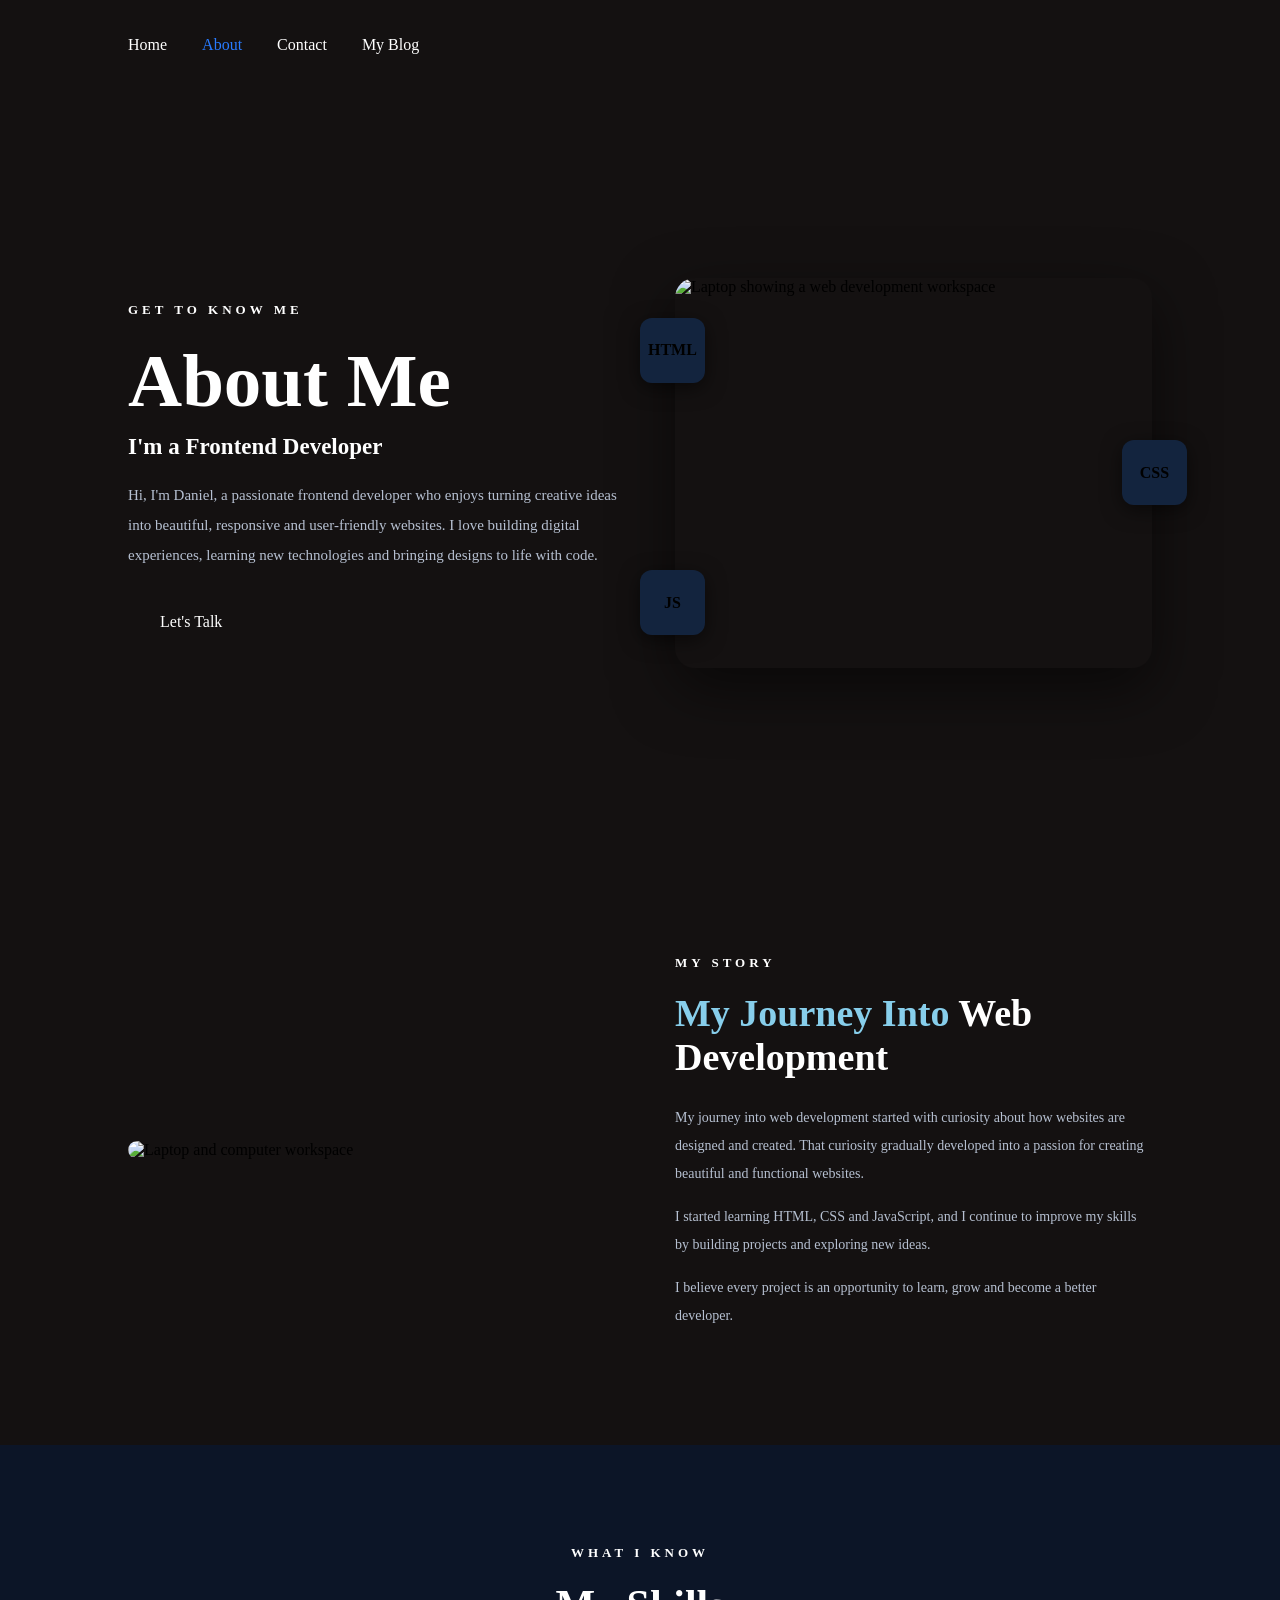
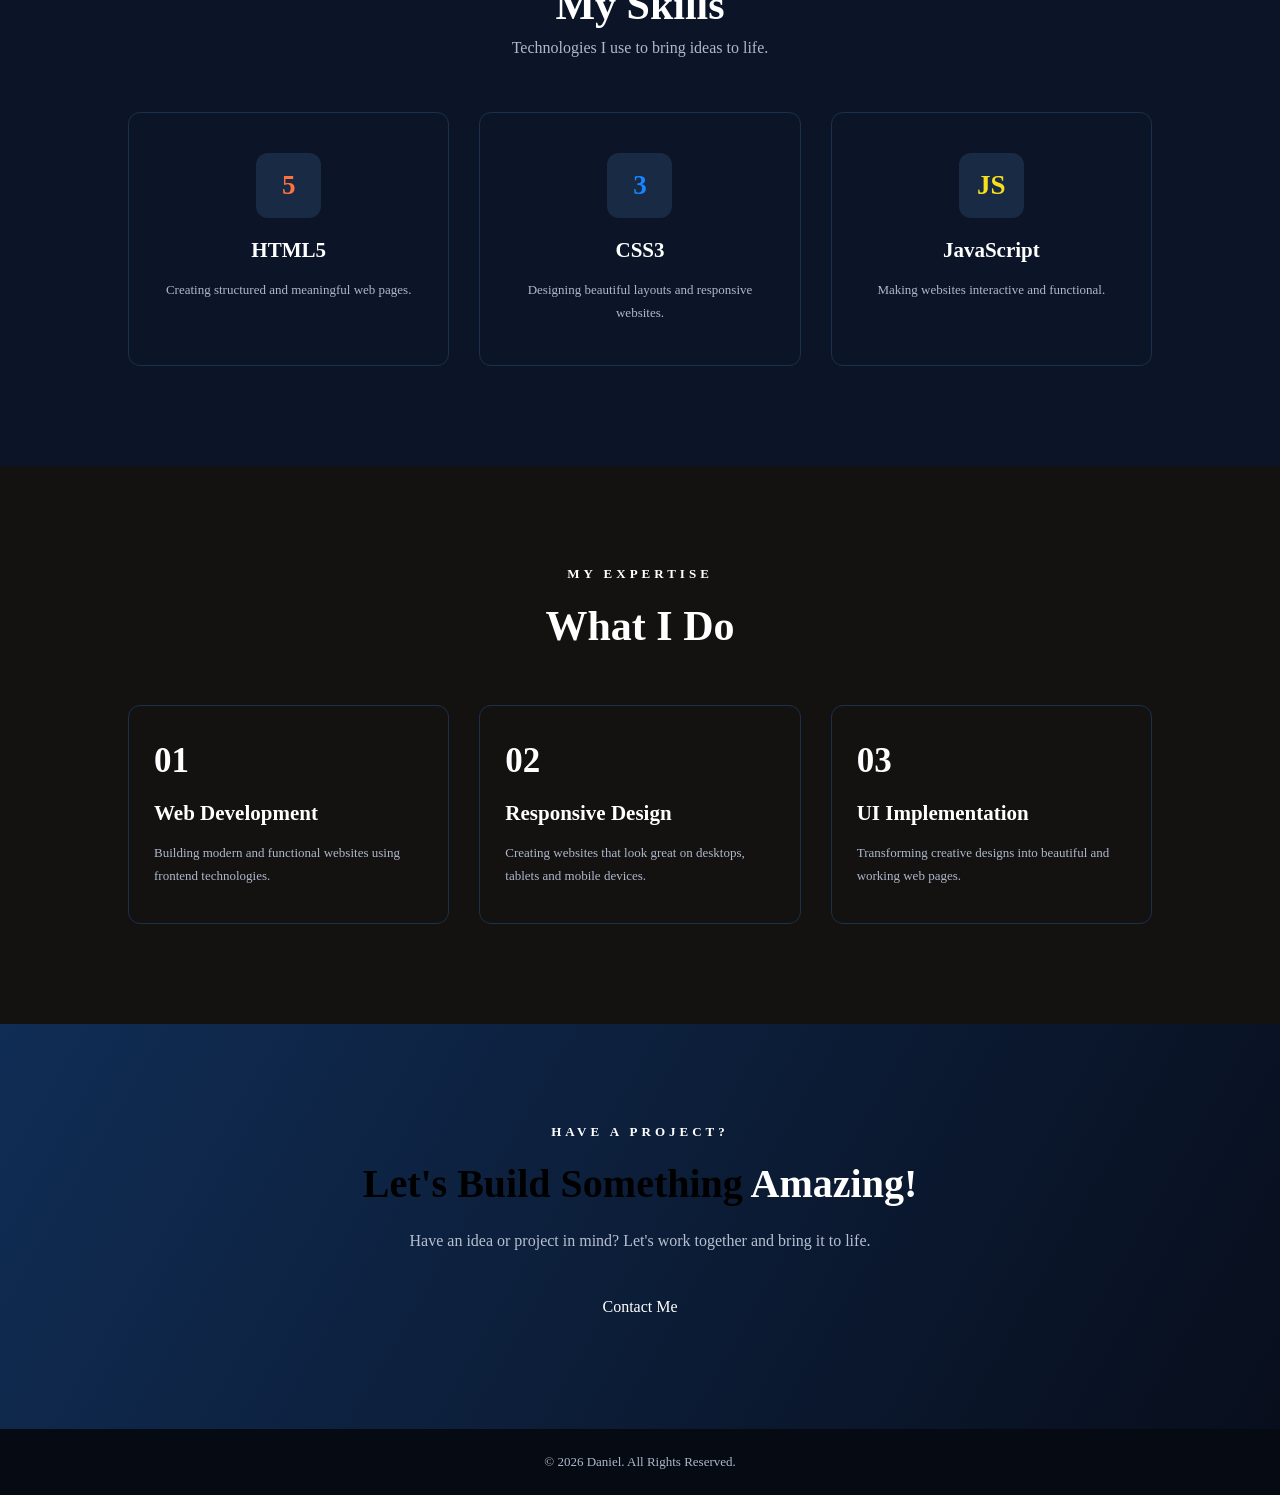
==== ABOUTS.html @ 97b01ce0 "check" ====
<!DOCTYPE html>
<html lang="en">

<head>
    <meta charset="UTF-8">
    <meta name="viewport" content="width=device-width, initial-scale=1.0">
    <title>Document</title>
    <link rel="stylesheet" href="Abouts.css">
</head>

<body>
    <header class="navbar">


        <div class="menu" id="menus">
            <span></span>
            <span></span>
            <span></span>
        </div>
        <nav class="nav-link" id="navLink">
            <a href="index.html">Home</a>
            <a href="ABOUTS.html" class="active">About </a>
            <a href="Contact.html">Contact</a>
            <a href="My blog.html">My Blog</a>
        </nav>


        <!-- HAMBURGER MENU
         <div class="menu" id="menu">
        <span></span>
        <span></span>
        <span></span>
    </div> -->

        <!-- NAVIGATION LINKS -->
        <!-- <nav class="nav-links" id="navLinks">
        <a href="porfolio.html">Home</a>
        <a href="#about">About Me</a>
        <a href="#services">My</a>
        <a href="#contact">Contact</a>
    </nav> -->


    </header>
    <div class="hero-container">

        <div class="hero-text">
            <p class="small-title">GET TO KNOW ME</p>

            <h1>About <span>Me</span></h1>

            <h2>I'm a Frontend Developer</h2>

            <p class="description">
                Hi, I'm Daniel, a passionate frontend developer
                who enjoys turning creative ideas into beautiful,
                responsive and user-friendly websites.

                I love building digital experiences, learning
                new technologies and bringing designs to life
                with code.
            </p>

            <a href="#contact" class="hero-btn">Let's Talk</a>
        </div>

        <div class="hero-image">
            <div class="image-circle"></div>

            <img src="https://images.unsplash.com/photo-1498050108023-c5249f4df085?w=1000"
                alt="Laptop showing a web development workspace">

            <div class="floating-box box-one">
                <span>HTML</span>
            </div>

            <div class="floating-box box-two">
                <span>CSS</span>
            </div>

            <div class="floating-box box-three">
                <span>JS</span>
            </div>
        </div>

    </div>
    </section>


    <!-- MY JOURNEY -->
    <section class="journey" id="about">

        <div class="journey-image">
            <img src="https://images.unsplash.com/photo-1516321318423-f06f85e504b3?w=1000"
                alt="Laptop and computer workspace">
        </div>

        <div class="journey-text">
            <p class="small-title">MY STORY</p>

            <h2>My Journey Into <span>Web Development</span></h2>

            <p>
                My journey into web development started with curiosity
                about how websites are designed and created.

                That curiosity gradually developed into a passion
                for creating beautiful and functional websites.
            </p>

            <p>
                I started learning HTML, CSS and JavaScript,
                and I continue to improve my skills by building
                projects and exploring new ideas.
            </p>

            <p>
                I believe every project is an opportunity to learn,
                grow and become a better developer.
            </p>

        </div>
    </section>


    <!-- SKILLS -->
    <section class="skills" id="skills">

        <div class="section-heading">
            <p class="small-title">WHAT I KNOW</p>
            <h2>My <span>Skills</span></h2>
            <p>Technologies I use to bring ideas to life.</p>
        </div>

        <div class="skills-container">

            <div class="skill-card">
                <div class="skill-icon html">5</div>
                <h3>HTML5</h3>
                <p>Creating structured and meaningful web pages.</p>
            </div>

            <div class="skill-card">
                <div class="skill-icon css">3</div>
                <h3>CSS3</h3>
                <p>Designing beautiful layouts and responsive websites.</p>
            </div>

            <div class="skill-card">
                <div class="skill-icon js">JS</div>
                <h3>JavaScript</h3>
                <p>Making websites interactive and functional.</p>
            </div>

        </div>
    </section>


    <!-- WHAT I DO -->
    <section class="services" id="services">

        <div class="section-heading">
            <p class="small-title">MY EXPERTISE</p>
            <h2>What I <span>Do</span></h2>
        </div>

        <div class="services-container">

            <div class="service-card">
                <div class="service-icon">01</div>
                <h3>Web Development</h3>
                <p>
                    Building modern and functional websites
                    using frontend technologies.
                </p>
            </div>

            <div class="service-card">
                <div class="service-icon">02</div>
                <h3>Responsive Design</h3>
                <p>
                    Creating websites that look great
                    on desktops, tablets and mobile devices.
                </p>
            </div>

            <div class="service-card">
                <div class="service-icon">03</div>
                <h3>UI Implementation</h3>
                <p>
                    Transforming creative designs into
                    beautiful and working web pages.
                </p>
            </div>

        </div>
    </section>


    <!-- CONTACT -->
    <section class="contact" id="contact">

        <p class="small-title">HAVE A PROJECT?</p>

        <h2>Let's Build Something <span>Amazing!</span></h2>

        <p>
            Have an idea or project in mind?
            Let's work together and bring it to life.
        </p>

        <a href="About.html" class="contact-btn">Contact Me</a>

    </section>


    <!-- FOOTER -->
    <footer>
        <p>© 2026 Daniel. All Rights Reserved.</p>
    </footer>

</body>

</html>
---- Abouts.css ----
* {
    margin: 0;
    padding: 0;
    box-sizing: border-box;
}

.navbar {
    width: 100%;
    height: 90px;
    background-color: rgb(20, 17, 17);

    display: flex;
    align-items: center;
    justify-content: space-between;

    padding: 0 10%;
    position: relative;
}

body {

    border-radius: 20px;
    background-color: rgb(20, 17, 17);
}

.logo {
    width: 55px;
    height: 50px;
    display: block;
}

.logo svg {
    width: 100%;
    height: 100%;
}

/* HAMBURGER */

.menus {
    width: 25px;
    height: 22px;

    display: flex;
    flex-direction: column;
    justify-content: space-between;

    cursor: pointer;
    z-index: 10;
}

.menus span {
    width: 100%;
    height: 2px;
    background-color: white;
    border-radius: 5px;
    transition: 0.3s;
}

/* NAV LINKS */

.nav-links {
    position: absolute;
    top: 90px;
    right: 10%;

    width: 200px;
    background-color: rgb(20, 17, 17);

    display: none;
    flex-direction: column;

    padding: 20px;
    gap: 20px;
}


.nav-link {
    display: flex;
    align-items: center;
    gap: 35px;
}

.nav-link a {
    color: white;
    text-decoration: none;
    font-size: 16px;
    transition: 0.3s;
}

.nav-link a:hover,
.nav-link a.active {
    color: #287bff;
}

/* Three lines */
.menu {
    display: none;
    cursor: pointer;
}

.menu span {
    display: block;
    width: 30px;
    height: 3px;
    background: white;
    margin: 6px 0;
    border-radius: 5px;
}

/* Mobile */


.images {
    height: 15vh;
}

.about-hero {
    min-height: 100vh;
    background: radial-gradient(circle at 80% 40%, #102d55, #080e1c 55%);
}

.hero-container {
    min-height: 85vh;
    display: flex;
    align-items: center;
    justify-content: space-between;
    padding: 50px 10%;
    gap: 50px;
}

.hero-text {
    width: 50%;
}

.small-title {
    color: white;
    font-size: 13px;
    font-weight: 600;
    letter-spacing: 4px;
    margin-bottom: 20px;
}

.hero-text h1 {
    font-size: clamp(45px, 6vw, 75px);
    margin-bottom: 10px;
    color: white;
}

.hero-text h1 span,
.journey-text h2 span,
.section-heading h2 span,
.contact h2 span {
    color: white;
}

.hero-text h2 {
    font-size: 23px;
    margin-bottom: 20px;
    color: white;
}

.description {
    color: #b6c0d1;
    line-height: 2;
    font-size: 15px;
    max-width: 550px;
}

.hero-btn,
.contact-btn {
    display: inline-block;
    background: var(--blue);
    color: white;
    text-decoration: none;
    padding: 13px 32px;
    border-radius: 5px;
    margin-top: 30px;
    transition: .3s;
}

.hero-btn:hover,
.contact-btn:hover {
    background: white;
    color: var(--blue);
    transform: translateY(-5px);
}

/* HERO IMAGE */

.hero-image {
    width: 48%;
    position: relative;
    display: flex;
    align-items: center;
    justify-content: center;
}

.hero-image img {
    width: 100%;
    max-width: 550px;
    height: 390px;
    object-fit: cover;
    border-radius: 20px;
    position: relative;
    z-index: 2;
    box-shadow: 0 20px 60px #0008;
}

.image-circle {
    width: 350px;
    height: 350px;
    border: 2px solid var(--blue);
    border-radius: 50%;
    position: absolute;
    animation: rotate 10s linear infinite;
}

.floating-box {
    position: absolute;
    z-index: 3;
    width: 65px;
    height: 65px;
    border-radius: 12px;
    background: #13243e;
    border: 1px solid var(--blue);
    display: flex;
    align-items: center;
    justify-content: center;
    font-weight: 700;
    color: var(--blue);
    box-shadow: 0 5px 20px #0008;
    animation: float 3s ease-in-out infinite;
}

.box-one {
    top: 40px;
    left: -35px;
}

.box-two {
    bottom: 20;
    right: -35px;
    animation-delay: .5s;
}

.box-three {
    top: 75%;
    left: -35px;
    animation-delay: 1s;
}

/* JOURNEY */

.journey {
    padding: 100px 10%;
    display: flex;
    align-items: center;
    justify-content: space-between;
    gap: 70px;
}

.journey-image {
    width: 48%;
}

.journey-image img {
    width: 100%;
    height: 400px;
    object-fit: cover;
    border-radius: 15px;
}

.journey-text {
    width: 48%;
}

.journey-text h2 {
    font-size: 38px;
    margin-bottom: 25px;
    color: skyblue;
}

.journey-text p:not(.small-title) {
    color: #b6c0d1;
    font-size: 14px;
    line-height: 2;
    margin-bottom: 15px;
}

/* SECTION HEADING */

.section-heading {
    text-align: center;
    margin-bottom: 55px;
    color: white;
}

.section-heading h2 {
    font-size: 42px;
    margin-bottom: 10px;
}

.section-heading>p:last-child {
    color: #aeb9cb;
}

/* SKILLS */

.skills {
    padding: 100px 10%;
    background: #0c1527;
}

.skills-container,
.services-container {
    display: grid;
    grid-template-columns: repeat(3, 1fr);
    gap: 30px;
}

.skill-card {
    background: var(--card);
    padding: 40px 25px;
    border-radius: 12px;
    text-align: center;
    border: 1px solid #1b304c;
    transition: .4s;
}

.skill-card:hover,
.service-card:hover {
    transform: translateY(-12px);
    border-color: var(--blue);
    box-shadow: 0 10px 35px #1685ff20;
}

.skill-icon {
    width: 65px;
    height: 65px;
    border-radius: 12px;
    background: #182a44;
    display: flex;
    align-items: center;
    justify-content: center;
    margin: auto auto 20px;
    font-size: 27px;
    font-weight: 800;
}

.html {
    color: #ff713e;
}

.css {
    color: #1685ff;
}

.js {
    color: #f7df1e;
}

.skill-card h3,
.service-card h3 {
    margin-bottom: 15px;
    font-size: 21px;
    color: white;
}

.skill-card p,
.service-card p {
    color: #aeb9cb;
    font-size: 13px;
    line-height: 1.8;
}

/* SERVICES */

.services {
    padding: 100px 10%;
}

.service-card {
    background: var(--card);
    padding: 35px 25px;
    border-radius: 12px;
    border: 1px solid #1b304c;
    transition: .4s;
}

.service-icon {
    color: white;
    font-size: 35px;
    font-weight: 800;
    margin-bottom: 20px;
}

/* CONTACT */

.contact {
    background: linear-gradient(120deg, #102d55, #080e1c);
    text-align: center;
    padding: 100px 10%;
}

.contact h2 {
    font-size: 40px;
    margin-bottom: 20px;
}

.contact>p:not(.small-title) {
    color: #b6c0d1;
    line-height: 1.8;
}

/* FOOTER */

footer {
    text-align: center;
    padding: 25px;
    background: #050a13;
    color: #aeb9cb;
    font-size: 13px;
}

/* ANIMATIONS */

@keyframes float {

    0%,
    100% {
        transform: translateY(0);
    }

    50% {
        transform: translateY(-18px);
    }
}

@keyframes rotate {
    from {
        transform: rotate(0deg);
    }

    to {
        transform: rotate(360deg);
    }
}

/* TABLET */
@media (max-width: 768px) {
    .menu {
        display: block;
    }

    .nav-link {
        position: absolute;
        top: 90px;
        left: -100%;
        width: 100%;
        background: #080d27;
        flex-direction: column;
        padding: 25px 0;
        gap: 25px;
        transition: 0.4s;
    }

    .nav-link.show {
        left: 0;
    }
}

@media (max-width: 768px) {

    .navbar {
        padding: 20px 5%;
    }

    .nav-links {
        gap: 15px;
    }

    .nav-links a {
        font-size: 12px;
    }

    .hero-container {
        padding: 60px 6%;
        gap: 35px;
    }

    .hero-text {
        width: 50%;
    }

    .hero-image {
        width: 50%;
    }

    .hero-image img {
        height: 300px;
    }

    .hero-text h1 {
        font-size: 48px;
    }

    .hero-text h2 {
        font-size: 18px;
    }

    .journey {
        padding: 75px 6%;
        gap: 35px;
    }

    .journey-text h2 {
        font-size: 28px;
    }

    .journey-image img {
        height: 350px;
    }

    .skills,
    .services {
        padding: 80px 6%;
    }

    .skills-container,
    .services-container {
        gap: 15px;
    }

    .skill-card,
    .service-card {
        padding: 25px 15px;
    }
}

/* MOBILE */

@media (max-width: 425px) {

    .navbar {
        padding: 20px 6%;
        flex-direction: column;
        gap: 20px;
    }

    .nav-links {
        width: 100%;
        justify-content: center;
        gap: 15px;
        flex-wrap: wrap;
    }

    .nav-links a {
        font-size: 12px;
    }

    .hero-container {
        flex-direction: column;
        padding: 55px 7%;
        text-align: center;
    }

    .hero-text,
    .hero-image {
        width: 100%;
    }

    .hero-text h1 {
        font-size: 48px;
    }

    .hero-text h2 {
        font-size: 18px;
    }

    .description {
        font-size: 13px;
    }

    .hero-image {
        margin-top: 45px;
    }

    .hero-image img {
        height: 260px;
    }

    .image-circle {
        width: 260px;
        height: 260px;
    }

    .floating-box {
        width: 50px;
        height: 50px;
    }

    .box-three {
        left: -10px;
    }

    .journey {
        flex-direction: column;
        padding: 75px 7%;
    }

    .journey-image,
    .journey-text {
        width: 100%;
    }

    .journey-image img {
        height: 270px;
    }

    .journey-text h2 {
        font-size: 30px;
    }

    .skills,
    .services {
        padding: 75px 7%;
    }

    .skills-container,
    .services-container {
        grid-template-columns: 1fr;
    }

    .section-heading h2 {
        font-size: 34px;
    }

    .contact {
        padding: 75px 7%;
    }

    .contact h2 {
        font-size: 30px;
    }
}

/* SMALL MOBILE */

@media (max-width: 375px) {

    .nav-links {
        gap: 10px;
    }

    .nav-links a {
        font-size: 11px;
    }

    .hero-text h1 {
        font-size: 40px;
    }

    .hero-image img {
        height: 220px;
    }

    .journey-text h2 {
        font-size: 26px;
    }
}
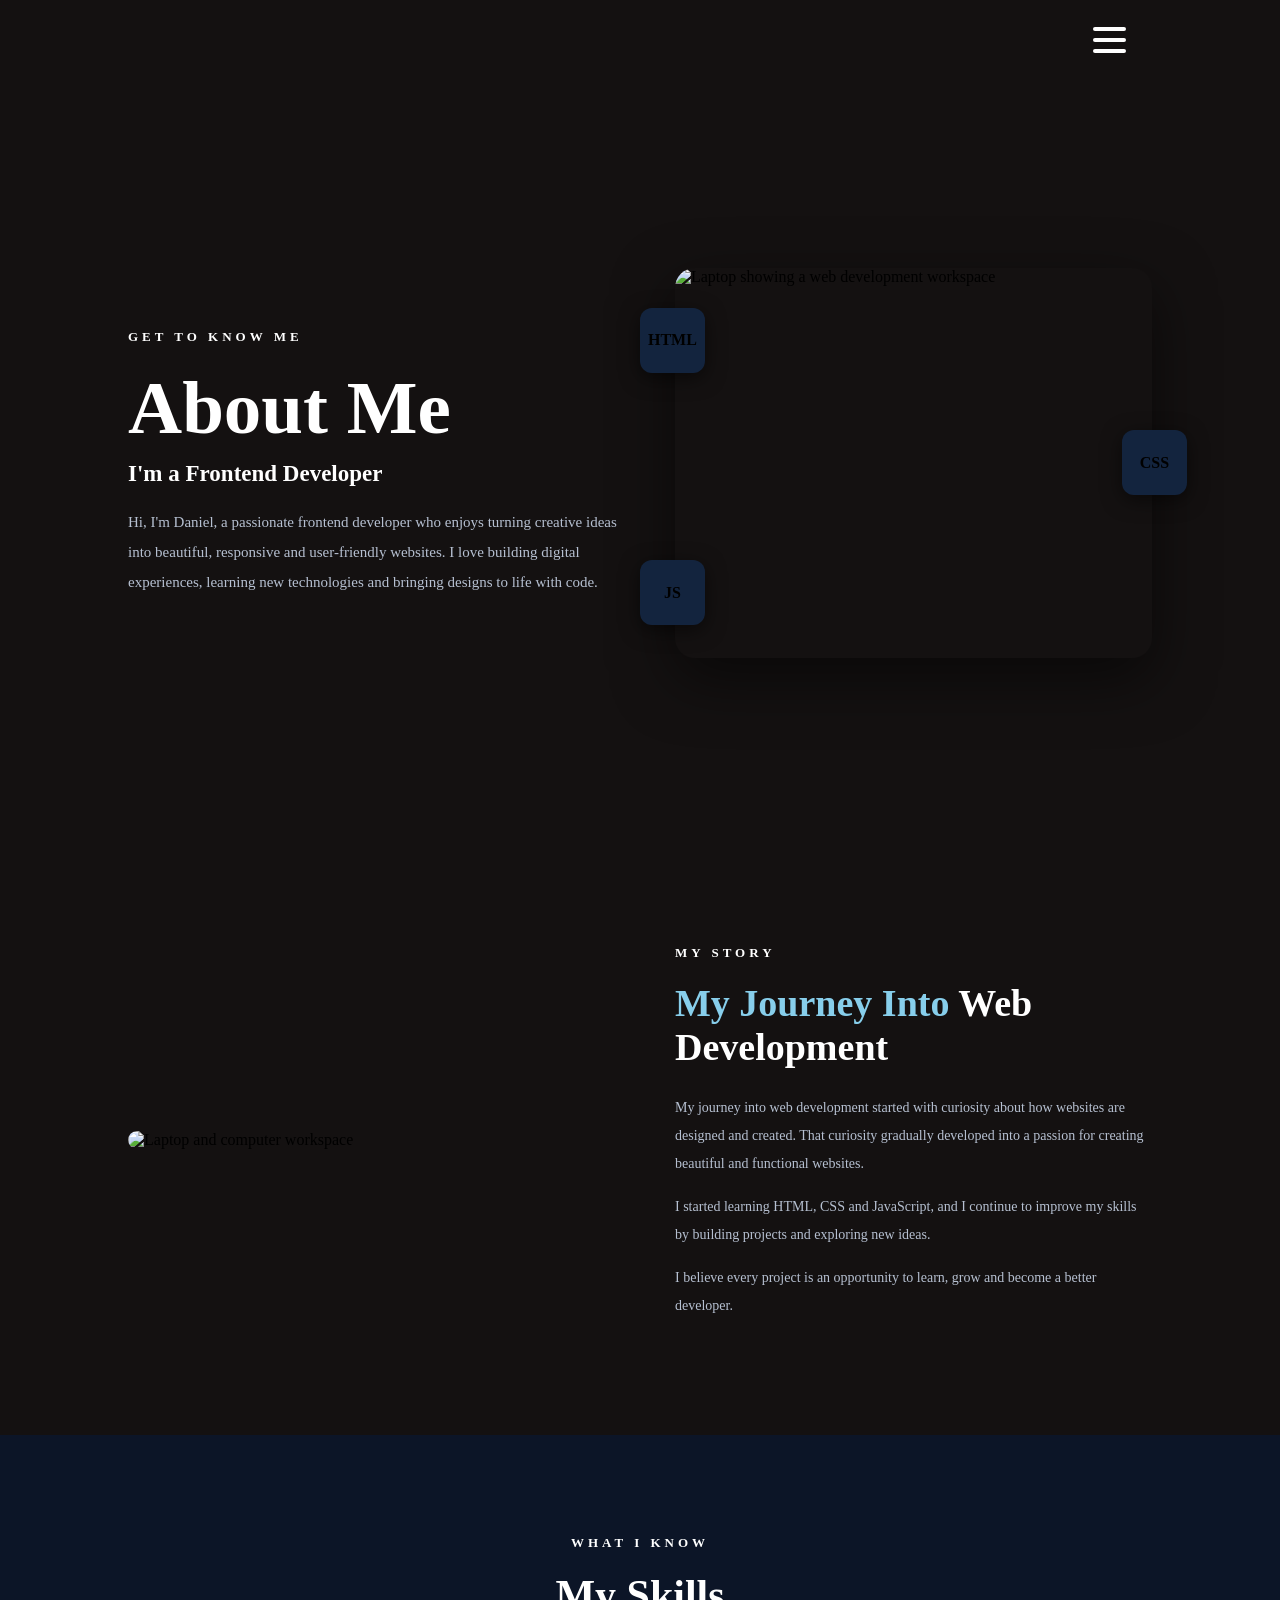
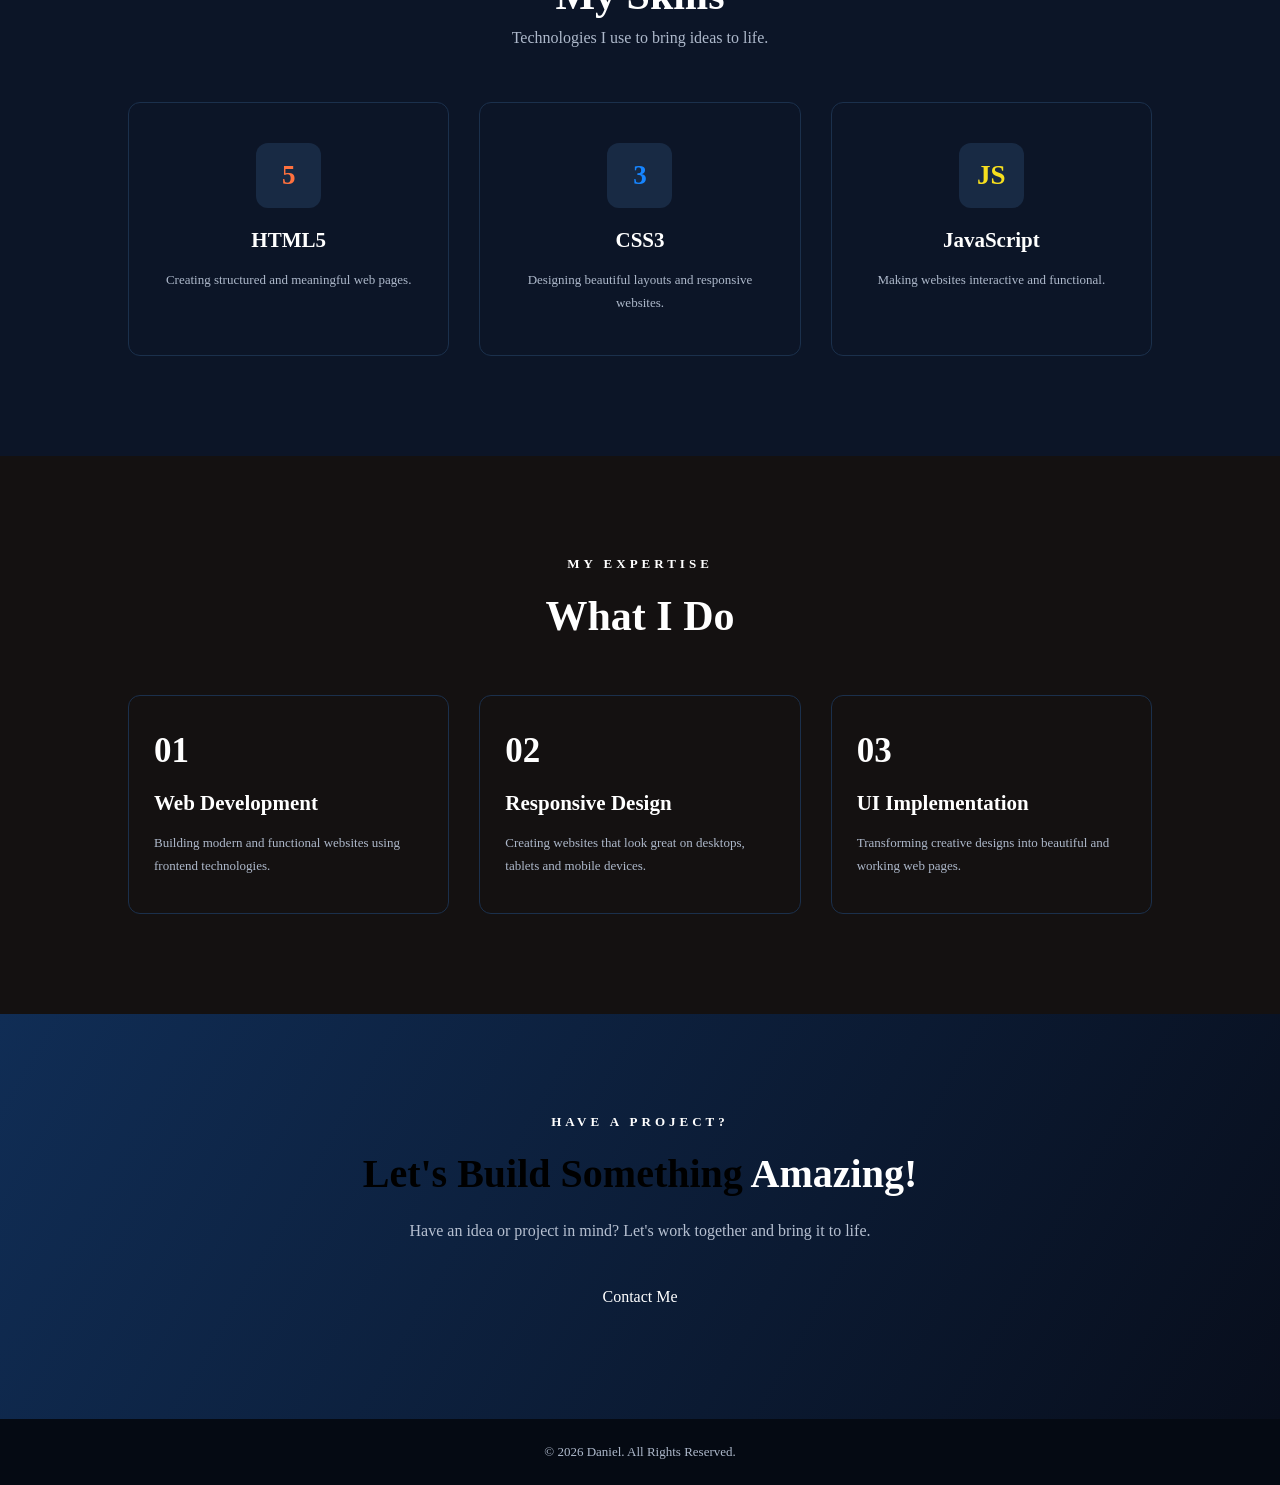
==== commit 8f3ad76a: "fix: navbar" ====
--- a/ABOUTS.html
+++ b/ABOUTS.html
@@ -9,39 +9,26 @@
 </head>
 
 <body>
-    <header class="navbar">
-
-
-        <div class="menu" id="menus">
+   <header>
+    <nav class="navbar">
+
+        <input type="checkbox" id="menu">
+
+        <label for="menu" class="hamburger">
             <span></span>
             <span></span>
             <span></span>
-        </div>
-        <nav class="nav-link" id="navLink">
-            <a href="index.html">Home</a>
-            <a href="ABOUTS.html" class="active">About </a>
-            <a href="Contact.html">Contact</a>
-            <a href="My blog.html">My Blog</a>
-        </nav>
-
-
-        <!-- HAMBURGER MENU
-         <div class="menu" id="menu">
-        <span></span>
-        <span></span>
-        <span></span>
-    </div> -->
-
-        <!-- NAVIGATION LINKS -->
-        <!-- <nav class="nav-links" id="navLinks">
-        <a href="porfolio.html">Home</a>
-        <a href="#about">About Me</a>
-        <a href="#services">My</a>
-        <a href="#contact">Contact</a>
-    </nav> -->
-
-
-    </header>
+        </label>
+
+        <ul class="nav-links">
+            <li><a href="index.html">Home</a></li>
+            <li><a href="ABOUTS.html">About Me</a></li>
+            <li><a href="My blog.html">My Blog</a></li>
+            <li><a href="Contact.html">Contact</a></li>
+        </ul>
+
+    </nav>
+</header>
     <div class="hero-container">
 
         <div class="hero-text">
@@ -61,7 +48,7 @@
                 with code.
             </p>
 
-            <a href="#contact" class="hero-btn">Let's Talk</a>
+         
         </div>
 
         <div class="hero-image">
--- a/Abouts.css
+++ b/Abouts.css
@@ -4,18 +4,7 @@
     box-sizing: border-box;
 }
 
-.navbar {
-    width: 100%;
-    height: 90px;
-    background-color: rgb(20, 17, 17);
-
-    display: flex;
-    align-items: center;
-    justify-content: space-between;
-
-    padding: 0 10%;
-    position: relative;
-}
+
 
 body {
 
@@ -36,75 +25,83 @@
 
 /* HAMBURGER */
 
-.menus {
-    width: 25px;
-    height: 22px;
-
+.navbar {
+    width: 100%;
+    height: 80px;
+    display: flex;
+
+    justify-content: flex-end;
+    align-items: center;
+    padding: 0 12%;
+    position: relative;
+    z-index: 99;
+}
+
+#menu {
+    display: none;
+}
+
+/* Hamburger icon */
+.hamburger {
     display: flex;
     flex-direction: column;
-    justify-content: space-between;
-
+    gap: 7px;
     cursor: pointer;
-    z-index: 10;
-}
-
-.menus span {
-    width: 100%;
-    height: 2px;
-    background-color: white;
+    z-index: 100;
+}
+
+.hamburger span {
+    width: 33px;
+    height: 4px;
+    background: white;
     border-radius: 5px;
-    transition: 0.3s;
-}
-
-/* NAV LINKS */
-
+  
+}
+
+/* Navigation links */
 .nav-links {
     position: absolute;
-    top: 90px;
-    right: 10%;
-
+    display: flex;
+    justify-content: center;
+    /* left: 0%; */
+    right: 0rem;
+    top: 0rem;
+    background: rgb(20, 17, 17);
     width: 200px;
-    background-color: rgb(20, 17, 17);
-
+   padding: 70px; 
+    list-style: none;
     display: none;
-    flex-direction: column;
-
-    padding: 20px;
-    gap: 20px;
-}
-
-
-.nav-link {
-    display: flex;
-    align-items: center;
-    gap: 35px;
-}
-
-.nav-link a {
+}
+
+.nav-links li {
+    width: auto;
+    margin: 15px 0;
+    
+    display: inline-block;
+    white-space: nowrap;
+}
+
+.nav-links a {
     color: white;
     text-decoration: none;
     font-size: 16px;
-    transition: 0.3s;
-}
-
-.nav-link a:hover,
-.nav-link a.active {
-    color: #287bff;
-}
-
-/* Three lines */
-.menu {
-    display: none;
-    cursor: pointer;
-}
-
-.menu span {
+    /* border: 2px solid red ; */
+}
+
+#menu:checked~.nav-links {
     display: block;
-    width: 30px;
-    height: 3px;
-    background: white;
-    margin: 6px 0;
-    border-radius: 5px;
+
+}
+
+/* Responsive */
+@media (max-width: 768px) {
+    .navbar {
+        padding: 0 8%;
+    }
+
+    .nav-links {
+        right: 8%;
+    }
 }
 
 /* Mobile */
@@ -448,7 +445,7 @@
 
 /* TABLET */
 @media (max-width: 768px) {
-    .menu {
+    /* .menu {
         display: block;
     }
 
@@ -466,11 +463,11 @@
 
     .nav-link.show {
         left: 0;
-    }
+    } */
 }
 
 @media (max-width: 768px) {
-
+    /* 
     .navbar {
         padding: 20px 5%;
     }
@@ -481,7 +478,7 @@
 
     .nav-links a {
         font-size: 12px;
-    }
+    } */
 
     .hero-container {
         padding: 60px 6%;
@@ -541,7 +538,7 @@
 
 @media (max-width: 425px) {
 
-    .navbar {
+    /* .navbar {
         padding: 20px 6%;
         flex-direction: column;
         gap: 20px;
@@ -556,7 +553,7 @@
 
     .nav-links a {
         font-size: 12px;
-    }
+    } */
 
     .hero-container {
         flex-direction: column;
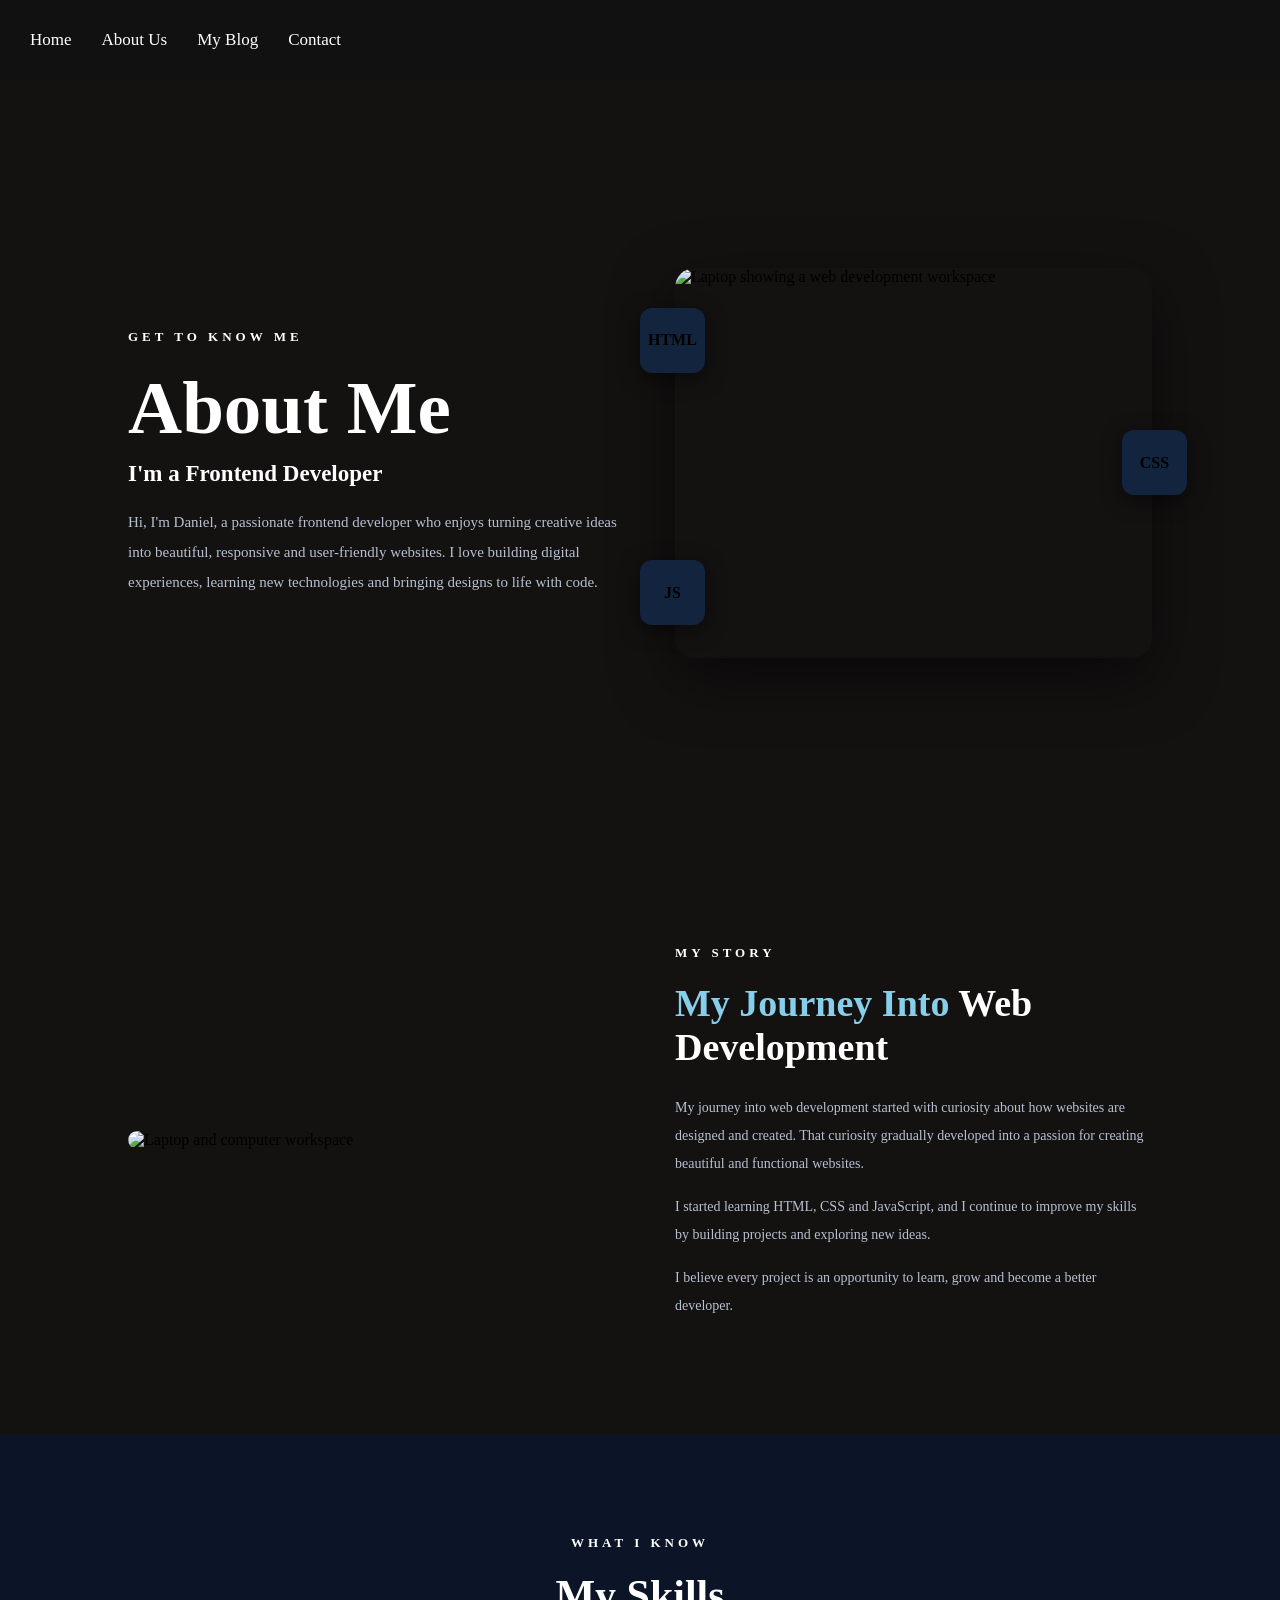
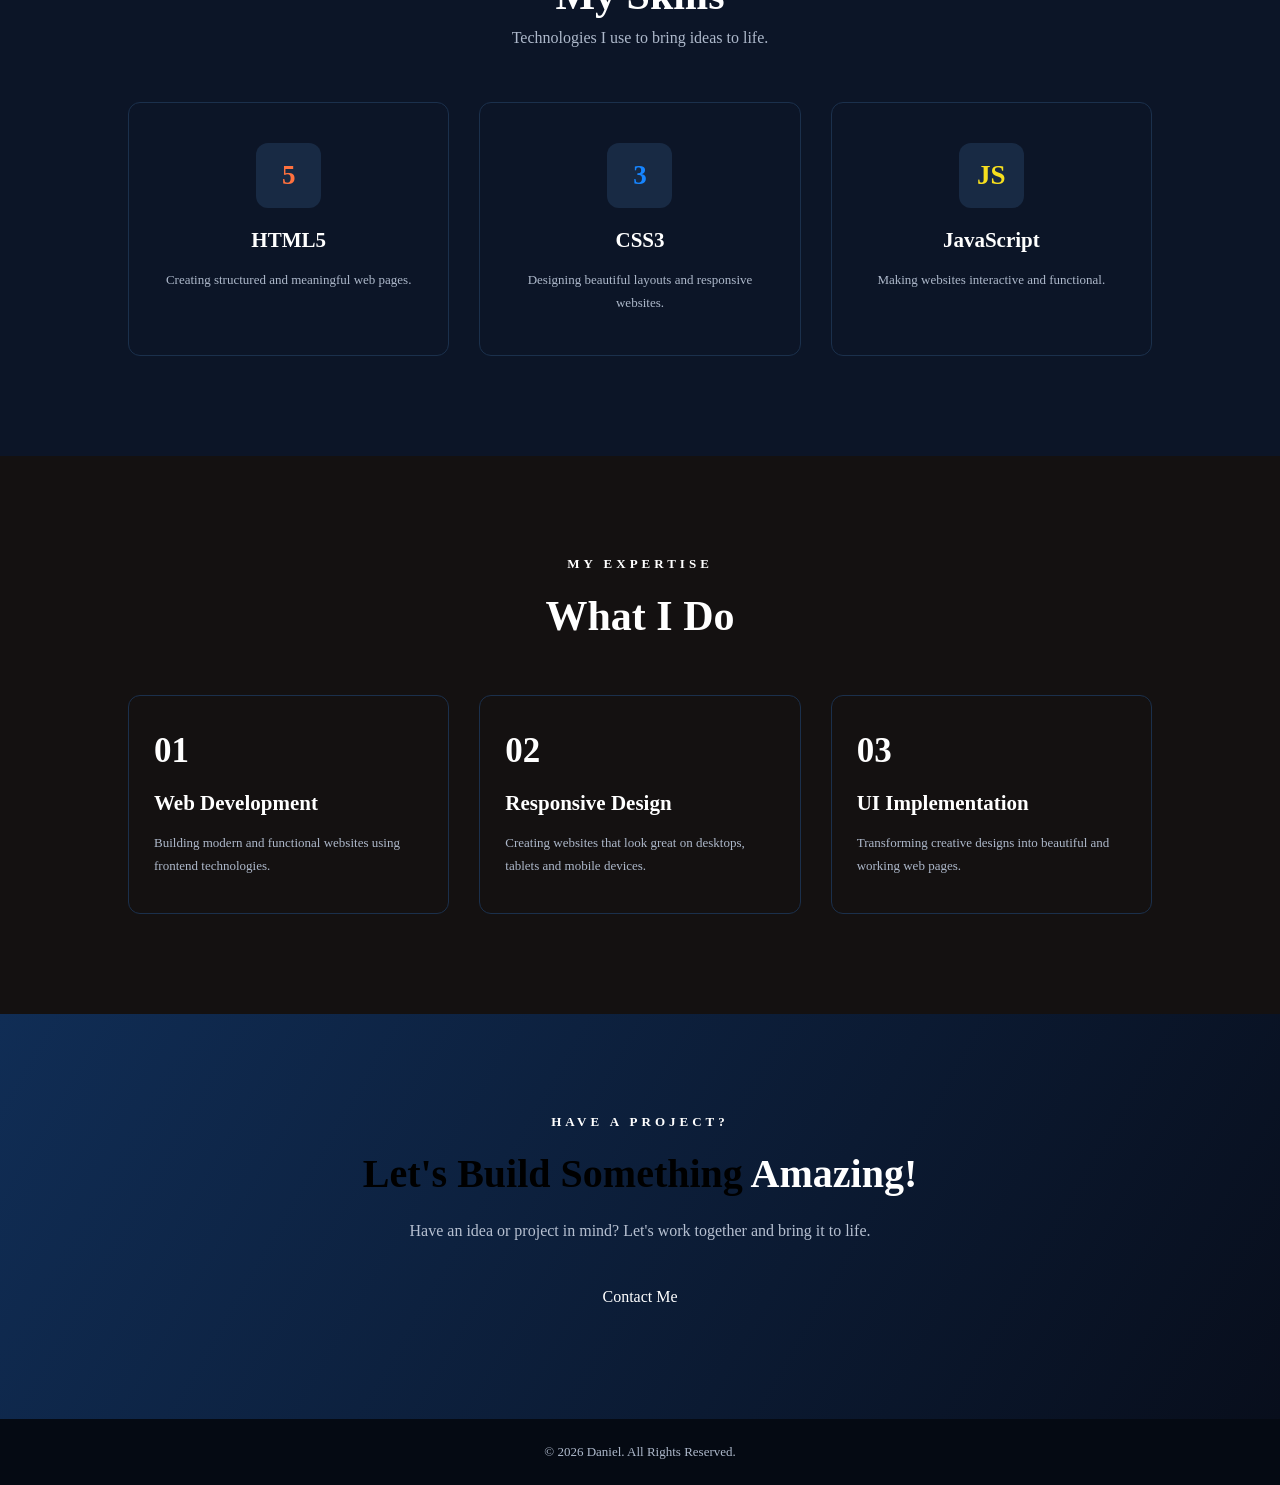
==== commit 56056f15: "fix: navbar" ====
--- a/ABOUTS.html
+++ b/ABOUTS.html
@@ -9,12 +9,13 @@
 </head>
 
 <body>
-   <header>
+<header>
     <nav class="navbar">
 
-        <input type="checkbox" id="menu">
-
-        <label for="menu" class="hamburger">
+
+        <input type="checkbox" id="menu-toggle">
+
+        <label for="menu-toggle" class="hamburger">
             <span></span>
             <span></span>
             <span></span>
@@ -22,7 +23,7 @@
 
         <ul class="nav-links">
             <li><a href="index.html">Home</a></li>
-            <li><a href="ABOUTS.html">About Me</a></li>
+            <li><a href="ABOUTS.html">About Us</a></li>
             <li><a href="My blog.html">My Blog</a></li>
             <li><a href="Contact.html">Contact</a></li>
         </ul>
--- a/Abouts.css
+++ b/Abouts.css
@@ -29,80 +29,78 @@
     width: 100%;
     height: 80px;
     display: flex;
-
-    justify-content: flex-end;
     align-items: center;
-    padding: 0 12%;
-    position: relative;
-    z-index: 99;
-}
-
-#menu {
+    justify-content: space-between;
+    padding: 0 30px;
+    background: #111;
+}
+
+.logo {
+    color: white;
+}
+
+.nav-links {
+    display: flex;
+    gap: 30px;
+    list-style: none;
+}
+
+.nav-links a {
+    color: white;
+    text-decoration: none;
+    font-size: 17px;
+}
+
+#menu-toggle {
     display: none;
 }
 
-/* Hamburger icon */
 .hamburger {
-    display: flex;
-    flex-direction: column;
-    gap: 7px;
+    display: none;
     cursor: pointer;
-    z-index: 100;
 }
 
 .hamburger span {
-    width: 33px;
+    display: block;
+    width: 30px;
     height: 4px;
     background: white;
+    margin: 6px;
     border-radius: 5px;
-  
-}
-
-/* Navigation links */
-.nav-links {
-    position: absolute;
-    display: flex;
-    justify-content: center;
-    /* left: 0%; */
-    right: 0rem;
-    top: 0rem;
-    background: rgb(20, 17, 17);
-    width: 200px;
-   padding: 70px; 
-    list-style: none;
-    display: none;
-}
-
-.nav-links li {
-    width: auto;
-    margin: 15px 0;
-    
-    display: inline-block;
-    white-space: nowrap;
-}
-
-.nav-links a {
-    color: white;
-    text-decoration: none;
-    font-size: 16px;
-    /* border: 2px solid red ; */
-}
-
-#menu:checked~.nav-links {
-    display: block;
-
-}
+}
+
+/* MOBILE RESPONSIVENESS */
+
+@media screen and (max-width: 768px) {
+
+    .hamburger {
+        display: block;
+    }
+
+    .nav-links {
+        display: none;
+        flex-direction: column;
+        position: absolute;
+        top: 80px;
+        left: 0;
+        width: 100%;
+        background: #111;
+        text-align: center;
+        gap: 0;
+    }
+
+    .nav-links li {
+        padding: 18px;
+    }
+
+    #menu-toggle:checked ~ .nav-links {
+        display: flex;
+    }
+}
+
 
 /* Responsive */
-@media (max-width: 768px) {
-    .navbar {
-        padding: 0 8%;
-    }
-
-    .nav-links {
-        right: 8%;
-    }
-}
+
 
 /* Mobile */
 
